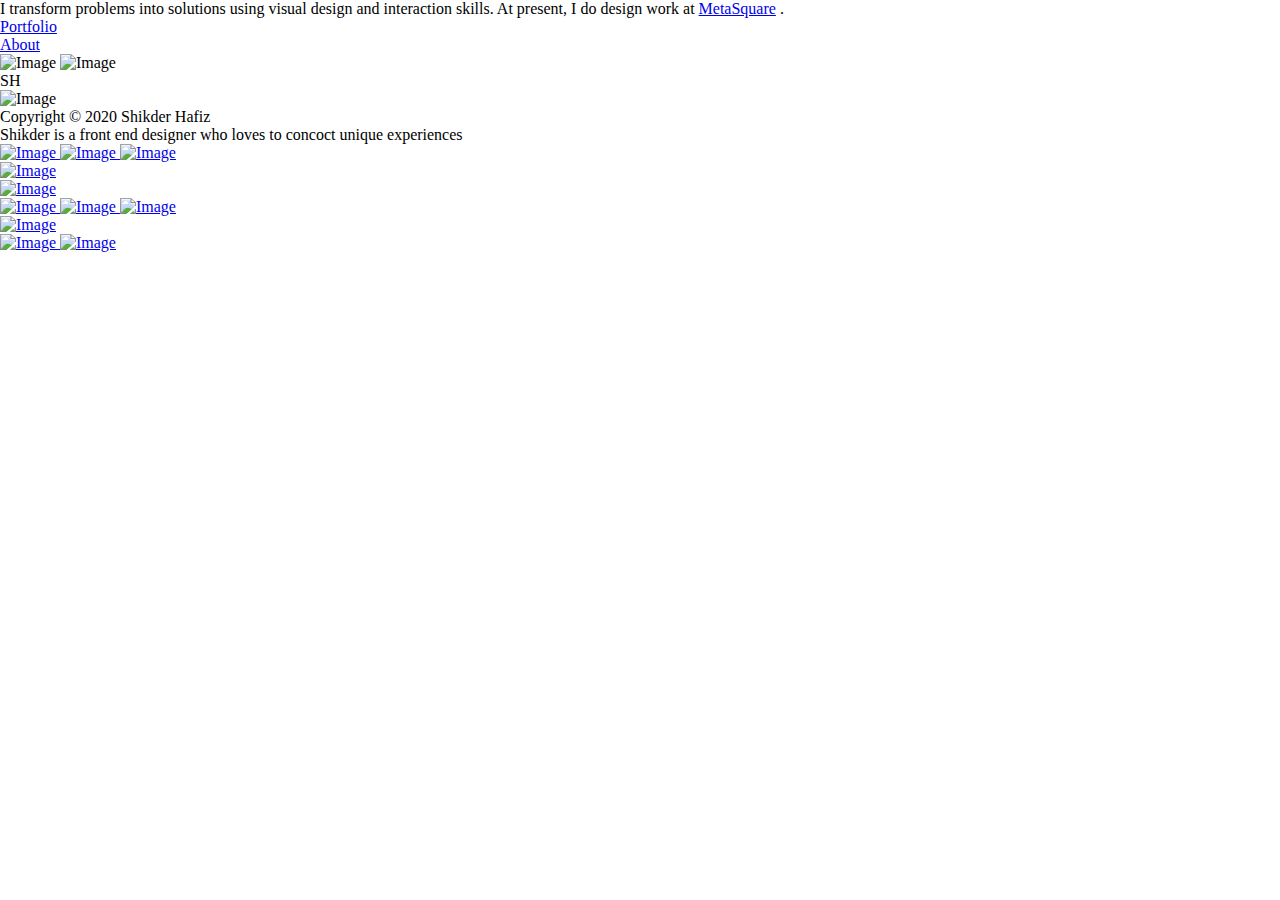
==== index.html @ 4cfbbdd0 "added favicon" ====
<!DOCTYPE html>
<html>
    <head>
        <link type="image/png" href="./img/shlogo.png" rel="shortcut icon"/>
        <title>Shikder Hafiz</title>
        <meta charset="utf-8"/>
        <meta content="width=1440, maximum-scale=1.0" name="viewport"/>
        <link href="./css/aboutMe.css" rel="stylesheet" type="text/css"/>
        <meta content="AnimaApp.com - Design to code, Automated." name="author"/>
    </head>
    <body style="margin: 0;
 background: rgba(255, 255, 255, 1.0);">
        <input id="anPageName" name="page" type="hidden" value="aboutme"/>
        <div class="aboutme anima-word-break ">
            <div style="width: 1440px; height: 100%; position:relative; margin:auto;">
                <div class="rectangle">
                </div>
                <div class="itransformproblems">
                    <span class="span1">I transform problems into solutions using visual design and interaction skills. At present, I do design work at </span><span class="span2"> <a href="https://metasquare.com/" target="_blank">MetaSquare</a> </span><span class="span3">.</span>
                </div>
                <div class="portfolio">
                    <a href="portfolio.html">Portfolio</a>
                </div>
                <div class="about">
                    <a href="index.html">About</a>
                </div>
                <img alt="Image" anima-src="./img/portfolio-fill-30@2x.png" class="fill30" src="[data-uri]"/>
                <img alt="Image" anima-src="./img/portfolio-fill-32@2x.png" class="fill32" src="[data-uri]"/>
                <div class="logo">
                    <div class="rectangle2">
                    </div>
                    <div class="sh">
                        SH
                    </div>
                </div>
                <img alt="Image" anima-src="./img/about-me-image-1.png" class="image1" src="[data-uri]"/>
                <div class="copyright2512020shi">
                    Copyright © 2020 Shikder Hafiz
                </div>
                <div class="shikderisafronte">
                    Shikder is a front end designer who loves to concoct unique experiences
                </div>
                <div class="rectangle1">
                </div>
                <div class="linkedin">
                  <a href="https://www.linkedin.com/in/shikder-hafiz/"><img alt="Image" anima-src="./img/about-me-shape@2x.png" class="shape" src="[data-uri]"/>
                  <img alt="Image" anima-src="./img/about-me-shape-1@2x.png" class="shape1" src="[data-uri]"/>
                  <img alt="Image" anima-src="./img/about-me-shape-2@2x.png" class="shape2" src="[data-uri]"/></a>

                </div>
                <div class="github">
                    <a href="https://github.com/imajollybengali" target="_blank"><img alt="Image" anima-src="./img/about-me-shape-3@2x.png" class="shape" src="[data-uri]"/></a>
                </div>
                <div class="basketball">
                    <a href="https://dribbble.com/imajollybengali" target="_blank"><img alt="Image" anima-src="./img/about-me-shape-4@2x.png" class="shape" src="[data-uri]"/></a>
                </div>
                <div class="behancenetwork">
                    <a href="https://www.behance.net/shikderhafiz" target="_blank"><img alt="Image" anima-src="./img/about-me-shape-5@2x.png" class="shape" src="[data-uri]"/>
                    <img alt="Image" anima-src="./img/about-me-shape-6@2x.png" class="shape1" src="[data-uri]"/>
                    <img alt="Image" anima-src="./img/about-me-path@2x.png" class="path" src="[data-uri]"/></a>
                </div>
                <a href="https://www.facebook.com/shikder.g.hafiz"><img alt="Image" anima-src="./img/about-me-fill-14@2x.png" class="fill14" src="[data-uri]"/></a>
                <div class="email">

                    <a href=mailto:<shikder@metasquare.com><img alt="Image" anima-src="./img/portfolio-fill-10@2x.png" class="fill10" src="[data-uri]"/>
                    <img alt="Image" anima-src="./img/floracracy-case-study--fill-16@2x.png" class="fill16" src="[data-uri]"/></a>
                </div>
            </div>
        </div>
        <!-- Scripts -->
        <script>
            anima_isHidden = function(e) {
                if (!(e instanceof HTMLElement)) return !1;
                if (getComputedStyle(e).display == "none") return !0; else if (e.parentNode && anima_isHidden(e.parentNode)) return !0;
                return !1;
            };
            anima_loadAsyncSrcForTag = function(tag) {
                var elements = document.getElementsByTagName(tag);
                var toLoad = [];
                for (var i = 0; i < elements.length; i++) {
                    var e = elements[i];
                    var src = e.getAttribute("src");
                    var loaded = (src != undefined && src.length > 0 && src != '[data-uri]');
                    if (loaded) continue;
                    var asyncSrc = e.getAttribute("anima-src");
                    if (asyncSrc == undefined || asyncSrc.length == 0) continue;
                    if (anima_isHidden(e)) continue;
                    toLoad.push(e);
                }
                toLoad.sort(function(a, b) {
                    return anima_getTop(a) - anima_getTop(b);
                });
                for (var i = 0; i < toLoad.length; i++) {
                    var e = toLoad[i];
                    var asyncSrc = e.getAttribute("anima-src");
                    e.setAttribute("src", asyncSrc);
                }
            };
            anima_pauseHiddenVideos = function(tag) {
                var elements = document.getElementsByTagName("video");
                for (var i = 0; i < elements.length; i++) {
                    var e = elements[i];
                    var isPlaying = !!(e.currentTime > 0 && !e.paused && !e.ended && e.readyState > 2);
                    var isHidden = anima_isHidden(e);
                    if (!isPlaying && !isHidden && e.getAttribute("autoplay") == "autoplay") {
                        e.play();
                    } else if (isPlaying && isHidden) {
                        e.pause();
                    }
                }
            };
            anima_loadAsyncSrc = function(tag) {
                anima_loadAsyncSrcForTag("img");
                anima_loadAsyncSrcForTag("iframe");
                anima_loadAsyncSrcForTag("video");
                anima_pauseHiddenVideos();
            };
            var anima_getTop = function(e) {
                var top = 0;
                do {
                    top += e.offsetTop || 0;
                    e = e.offsetParent;
                } while (e);
                return top;
            };
            anima_loadAsyncSrc();
            anima_old_onResize = window.onresize;
            anima_new_onResize = undefined;
            anima_updateOnResize = function() {
                if (anima_new_onResize == undefined || window.onresize != anima_new_onResize) {
                    anima_new_onResize = function(x) {
                        if (anima_old_onResize != undefined) anima_old_onResize(x);
                        anima_loadAsyncSrc();
                    };
                    window.onresize = anima_new_onResize;
                    setTimeout(function() {
                        anima_updateOnResize();
                    }, 3000);
                }
            };
            anima_updateOnResize();
            setTimeout(function() {
                anima_loadAsyncSrc();
            }, 200);
        </script>
        <!-- End of Scripts -->
    </body>
</html>
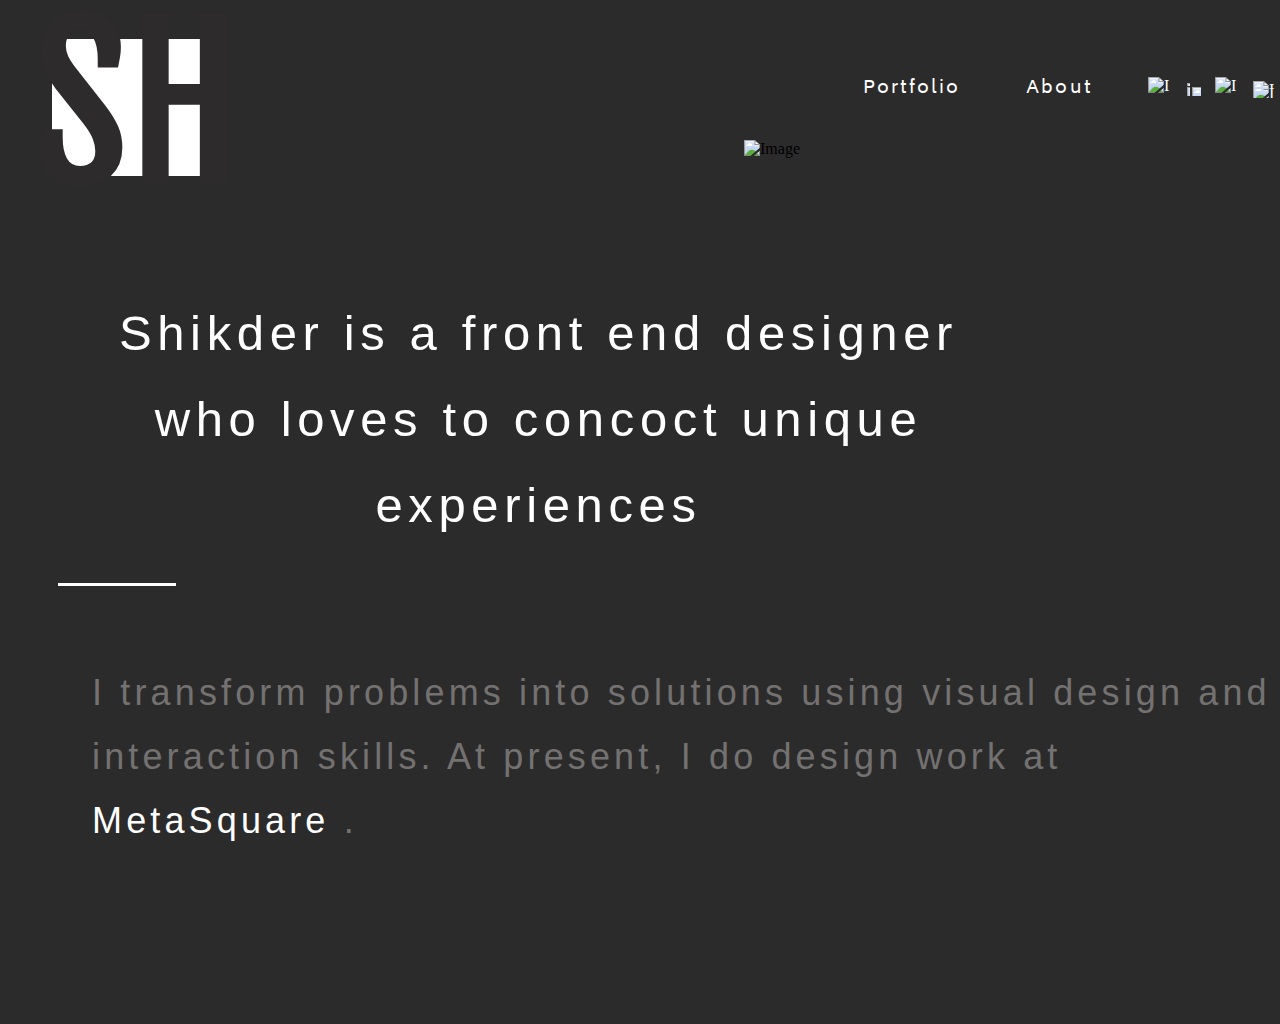
==== commit c5ec38ed: "Updated logo links" ====
--- a/index.html
+++ b/index.html
@@ -29,9 +29,9 @@
                 <div class="logo">
                     <div class="rectangle2">
                     </div>
-                    <div class="sh">
-                        SH
-                    </div>
+                    <a href="index.html"><div class="sh">
+                         SH
+                    </div></a>
                 </div>
                 <img alt="Image" anima-src="./img/about-me-image-1.png" class="image1" src="[data-uri]"/>
                 <div class="copyright2512020shi">
--- a/css/aboutMe.css
+++ b/css/aboutMe.css
@@ -0,0 +1,536 @@
+@import url('https://fonts.googleapis.com/css?family=Just+Me+Again+Down+Here:400|Paprika:400|Fjalla+One:400|Biryani:400,700');
+
+@font-face {
+                          font-family: "Biryani-Black";
+                          src: url('../fonts/Biryani-Black.ttf') format("truetype");
+                        }
+
+.aboutme {
+  width               : 100%;
+  min-width           : 1440px;
+  height              : 100vh;
+  min-height          : 1024px;
+  position            : relative;
+  overflow            : hidden;
+  margin              : 0px;
+  -webkit-font-smoothing: antialiased;
+  -moz-osx-font-smoothing: grayscale;
+  background-color    : rgba(255, 255, 255, 1.0);
+  opacity             : 1.0;
+}
+a {
+  text-decoration     : none;
+}
+a {
+    color: #FFFFFF;
+    text-decoration: none;
+}
+a:visited {
+    color: #FFFFFF;
+}
+
+a:hover
+{
+     color:inherit;
+     text-decoration:none;
+     cursor:pointer;
+}
+div {
+  -webkit-text-size-adjust: none;
+}
+.anima-full-width-a {
+  width               : 100%;
+}
+.anima-full-height-a {
+  height              : 100%;
+}
+div {
+  -webkit-text-size-adjust: none;
+}
+.aboutme .rectangle {
+  background-color    : rgba(44, 43, 43, 1.0);
+  top                 : 0px;
+  height              : 1024px;
+  width               : 1440px;
+  position            : absolute;
+  margin              : 0;
+  left                : 0px;
+  transform           : rotate(0deg);
+  opacity             : 1.0;
+}
+.aboutme .itransformproblems {
+  background-color    : rgba(255,255,255,0.0);
+  top                 : 661px;
+  height              : auto;
+  width               : 1191px;
+  position            : absolute;
+  margin              : 0;
+  left                : 92px;
+  transform           : rotate(0deg);
+  opacity             : 1.0;
+  font-family         : "Biryani-Black", Helvetica, Arial, serif;
+  font-size           : 36.0px;
+  color               : rgba(116, 113, 113, 1.0);
+  text-align          : left;
+  letter-spacing      : 4.14px;
+  line-height         : 64.0px;
+}
+.aboutme .itransformproblems .span1 {
+
+}
+.aboutme .itransformproblems .span2 {
+  color               : rgba(28, 28, 28, 1.0);
+}
+.aboutme .itransformproblems .span3 {
+
+}
+.aboutme .portfolio {
+  background-color    : rgba(255,255,255,0.0);
+  top                 : 73px;
+  height              : auto;
+  width               : 121px;
+  position            : absolute;
+  margin              : 0;
+  left                : 851px;
+  transform           : rotate(0deg);
+  opacity             : 1.0;
+  font-family         : "Biryani", Helvetica, Arial, serif;
+  font-weight         : 400;
+  font-style          : normal;
+  font-size           : 18.0px;
+  color               : rgba(229, 226, 226, 1.0);
+  text-align          : center;
+  letter-spacing      : 2.07px;
+  line-height         : 32.0px;
+}
+.aboutme .about {
+  background-color    : rgba(255,255,255,0.0);
+  top                 : 73px;
+  height              : auto;
+  width               : 83px;
+  position            : absolute;
+  margin              : 0;
+  left                : 1018px;
+  transform           : rotate(0deg);
+  opacity             : 1.0;
+  font-family         : "Biryani", Helvetica, Arial, serif;
+  font-weight         : 400;
+  font-style          : normal;
+  font-size           : 18.0px;
+  color               : rgba(229, 226, 226, 1.0);
+  text-align          : center;
+  letter-spacing      : 2.07px;
+  line-height         : 32.0px;
+}
+.aboutme .fill30 {
+  background-color    : rgba(255,255,255,0.0);
+  top                 : 83px;
+  height              : 5px;
+  width               : 7px;
+  position            : absolute;
+  margin              : 0;
+  left                : 1376px;
+  transform           : rotate(0deg);
+  opacity             : 1.0;
+}
+.aboutme .fill32 {
+  background-color    : rgba(255,255,255,0.0);
+  top                 : 90px;
+  height              : 6px;
+  width               : 5px;
+  position            : absolute;
+  margin              : 0;
+  left                : 1377px;
+  transform           : rotate(0deg);
+  opacity             : 1.0;
+}
+.aboutme .logo {
+  background-color    : rgba(255,255,255,0.0);
+  top                 : -26px;
+  height              : 263px;
+  width               : 211px;
+  position            : absolute;
+  margin              : 0;
+  left                : 33px;
+  transform           : rotate(0deg);
+  opacity             : 1.0;
+}
+.aboutme .logo .rectangle2 {
+  background-color    : rgba(255, 255, 255, 1.0);
+  top                 : 65px;
+  height              : 137px;
+  width               : 173px;
+  position            : absolute;
+  margin              : 0;
+  left                : 19px;
+  transform           : rotate(0deg);
+  opacity             : 1.0;
+}
+.aboutme .logo .sh {
+  background-color    : rgba(255,255,255,0.0);
+  top                 : 1px;
+  height              : auto;
+  width               : 211px;
+  position            : absolute;
+  margin              : 0;
+  left                : 0px;
+  transform           : rotate(0deg);
+  opacity             : 1.0;
+  font-family         : "Fjalla One", Helvetica, Arial, serif;
+  font-weight         : 400;
+  font-style          : normal;
+  font-size           : 208.12px;
+  color               : rgba(45, 43, 43, 1.0);
+  text-align          : left;
+  line-height         : 262.0px;
+}
+.aboutme .image1 {
+  background-color    : rgba(255,255,255,0.0);
+  top                 : 140px;
+  height              : 522px;
+  width               : 664px;
+  position            : absolute;
+  margin              : 0;
+  left                : 744px;
+  transform           : rotate(0deg);
+  opacity             : 1.0;
+}
+.aboutme .copyright2512020shi {
+  background-color    : rgba(255,255,255,0.0);
+  top                 : 10276px;
+  height              : auto;
+  width               : auto;
+  position            : absolute;
+  margin              : 0;
+  left                : 379px;
+  transform           : rotate(0deg);
+  opacity             : 1.0;
+  font-family         : "Biryani", Helvetica, Arial, serif;
+  font-weight         : 700;
+  font-style          : normal;
+  font-size           : 36.0px;
+  color               : rgba(97, 97, 97, 1.0);
+  text-align          : left;
+  letter-spacing      : 4.14px;
+  line-height         : 64.0px;
+}
+.aboutme .shikderisafronte {
+  background-color    : rgba(255,255,255,0.0);
+  top                 : 290px;
+  height              : auto;
+  width               : 963px;
+  position            : absolute;
+  margin              : 0;
+  left                : 57px;
+  transform           : rotate(0deg);
+  opacity             : 1.0;
+  font-family         : "Biryani-Black", Helvetica, Arial, serif;
+  font-size           : 49.0px;
+  color               : rgba(255, 255, 255, 1.0);
+  text-align          : center;
+  letter-spacing      : 5.63px;
+  line-height         : 86.0px;
+}
+.aboutme .rectangle1 {
+  background-color    : rgba(255, 255, 255, 1.0);
+  top                 : 583px;
+  height              : 3px;
+  width               : 118px;
+  position            : absolute;
+  margin              : 0;
+  left                : 58px;
+  transform           : rotate(0deg);
+  opacity             : 1.0;
+}
+.aboutme .linkedin {
+  background-color    : rgba(255,255,255,0.0);
+  top                 : 83px;
+  height              : 13px;
+  width               : 14px;
+  position            : absolute;
+  margin              : 0;
+  left                : 1187px;
+  transform           : rotate(0deg);
+  opacity             : 1.0;
+}
+.aboutme .linkedin .shape {
+  background-color    : rgba(255,255,255,0.0);
+  top                 : 4px;
+  height              : 9px;
+  width               : 3px;
+  position            : absolute;
+  margin              : 0;
+  left                : 0px;
+  transform           : rotate(0deg);
+  opacity             : 1.0;
+}
+.aboutme .linkedin .shape1 {
+  background-color    : rgba(255,255,255,0.0);
+  top                 : 4px;
+  height              : 9px;
+  width               : 9px;
+  position            : absolute;
+  margin              : 0;
+  left                : 5px;
+  transform           : rotate(0deg);
+  opacity             : 1.0;
+}
+.aboutme .linkedin .shape2 {
+  background-color    : rgba(255,255,255,0.0);
+  top                 : 0px;
+  height              : 3px;
+  width               : 3px;
+  position            : absolute;
+  margin              : 0;
+  left                : 0px;
+  transform           : rotate(0deg);
+  opacity             : 1.0;
+}
+.aboutme .github {
+  background-color    : rgba(255,255,255,0.0);
+  top                 : 77px;
+  height              : 24px;
+  width               : 25px;
+  position            : absolute;
+  margin              : 0;
+  left                : 1148px;
+  transform           : rotate(0deg);
+  opacity             : 1.0;
+}
+.aboutme .github .shape {
+  background-color    : rgba(255,255,255,0.0);
+  top                 : 0px;
+  height              : 24px;
+  width               : 25px;
+  position            : absolute;
+  margin              : 0;
+  left                : 0px;
+  transform           : rotate(0deg);
+  opacity             : 1.0;
+}
+.aboutme .basketball {
+  background-color    : rgba(255,255,255,0.0);
+  top                 : 77px;
+  height              : 24px;
+  width               : 24px;
+  position            : absolute;
+  margin              : 0;
+  left                : 1215px;
+  transform           : rotate(0deg);
+  opacity             : 1.0;
+}
+.aboutme .basketball .shape {
+  background-color    : rgba(255,255,255,0.0);
+  top                 : 0px;
+  height              : 24px;
+  width               : 24px;
+  position            : absolute;
+  margin              : 0;
+  left                : 0px;
+  transform           : rotate(0deg);
+  opacity             : 1.0;
+}
+.aboutme .behancenetwork {
+  background-color    : rgba(255,255,255,0.0);
+  top                 : 84px;
+  height              : 10px;
+  width               : 17px;
+  position            : absolute;
+  margin              : 0;
+  left                : 1293px;
+  transform           : rotate(0deg);
+  opacity             : 1.0;
+}
+.aboutme .behancenetwork .shape {
+  background-color    : rgba(255,255,255,0.0);
+  top                 : 0px;
+  height              : 10px;
+  width               : 8px;
+  position            : absolute;
+  margin              : 0;
+  left                : 0px;
+  transform           : rotate(0deg);
+  opacity             : 1.0;
+}
+.aboutme .behancenetwork .shape1 {
+  background-color    : rgba(255,255,255,0.0);
+  top                 : 2px;
+  height              : 8px;
+  width               : 7px;
+  position            : absolute;
+  margin              : 0;
+  left                : 10px;
+  transform           : rotate(0deg);
+  opacity             : 1.0;
+}
+.aboutme .behancenetwork .path {
+  background-color    : rgba(255,255,255,0.0);
+  top                 : 0px;
+  height              : 1px;
+  width               : 5px;
+  position            : absolute;
+  margin              : 0;
+  left                : 10px;
+  transform           : rotate(0deg);
+  opacity             : 1.0;
+}
+.aboutme .fill14 {
+  background-color    : rgba(255,255,255,0.0);
+  top                 : 75px;
+  height              : 27px;
+  width               : 14px;
+  position            : absolute;
+  margin              : 0;
+  left                : 1323px;
+  transform           : rotate(0deg);
+  opacity             : 1.0;
+}
+.aboutme .email {
+  background-color    : rgba(255,255,255,0.0);
+  top                 : 81px;
+  height              : 17px;
+  width               : 26px;
+  position            : absolute;
+  margin              : 0;
+  left                : 1253px;
+  transform           : rotate(0deg);
+  opacity             : 1.0;
+}
+.aboutme .email .fill10 {
+  background-color    : rgba(255,255,255,0.0);
+  top                 : 4px;
+  height              : 13px;
+  width               : 26px;
+  position            : absolute;
+  margin              : 0;
+  left                : 0px;
+  transform           : rotate(0deg);
+  opacity             : 1.0;
+}
+.aboutme .email .fill16 {
+  background-color    : rgba(255,255,255,0.0);
+  top                 : 0px;
+  height              : 8px;
+  width               : 26px;
+  position            : absolute;
+  margin              : 0;
+  left                : 0px;
+  transform           : rotate(0deg);
+  opacity             : 1.0;
+}
+/* .anima-animate-appear prefix for appear animations */
+.anima-animate-appear {
+  opacity             : 0;
+  display             : block;
+  -webkit-animation   : anima-reveal 0.3s ease-in-out 1 normal forwards;
+  -moz-animation      : anima-reveal 0.3s ease-in 1 normal forwards;
+  -o-animation        : anima-reveal 0.3s ease-in-out 1 normal forwards;
+  animation           : anima-reveal 0.3s ease-in-out 1 normal forwards;
+}
+.anima-animate-disappear {
+  opacity             : 1;
+  display             : block;
+  -webkit-animation   : anima-reveal 0.3s ease-in-out 1 reverse forwards;
+  -moz-animation      : anima-reveal 0.3s ease-in 1 normal forwards;
+  -o-animation        : anima-reveal 0.3s ease-in-out 1 reverse forwards;
+  animation           : anima-reveal 0.3s ease-in-out 1 reverse forwards;
+}
+.anima-animate-nodelay {
+  -webkit-animation-delay: 0;
+  -moz-animation-delay: 0;
+  -o-animation-delay  : 0;
+  animation-delay     : 0;
+}
+@-webkit-keyframes anima-reveal {
+  0%
+
+  {
+      opacity: 0;
+    }
+
+
+  100%
+
+  {
+      opacity: 1;
+    }
+}
+@-moz-keyframes anima-reveal {
+  0%
+
+  {
+      opacity: 0;
+    }
+
+
+  100%
+
+  {
+      opacity: 1;
+    }
+}
+@-o-keyframes anima-reveal {
+  0%
+
+  {
+      opacity: 0;
+    }
+
+
+  100%
+
+  {
+      opacity: 1;
+    }
+}
+@keyframes anima-reveal {
+  0%
+
+  {
+      opacity: 0;
+    }
+
+
+  100%
+
+  {
+      opacity: 1;
+    }
+}
+.anima-component-wrapper,
+.anima-component-wrapper * {
+  pointer-events      : none;
+}
+.anima-component-wrapper a *,
+.anima-component-wrapper a,
+.anima-component-wrapper input,
+.anima-component-wrapper video,
+.anima-component-wrapper iframe,
+.anima-listeners-active,
+.anima-listeners-active * {
+  pointer-events      : auto;
+}
+.anima-hidden,
+.anima-hidden * {
+  visibility          : hidden;
+  pointer-events      : none;
+}
+.anima-smart-layers-pointers,
+.anima-smart-layers-pointers * {
+  pointer-events      : auto;
+  visibility          : visible;
+}
+.anima-component-wrapper.anima-not-ready,
+.anima-component-wrapper.anima-not-ready * {
+  visibility          : hidden !important;
+}
+.anima-listeners-active-click,
+.anima-listeners-active-click * {
+  cursor              : pointer;
+}
+.anima-word-break {
+  overflow-wrap       : break-word;
+  word-wrap           : break-word;
+  word-break          : break-all;
+  word-break          : break-word;
+}
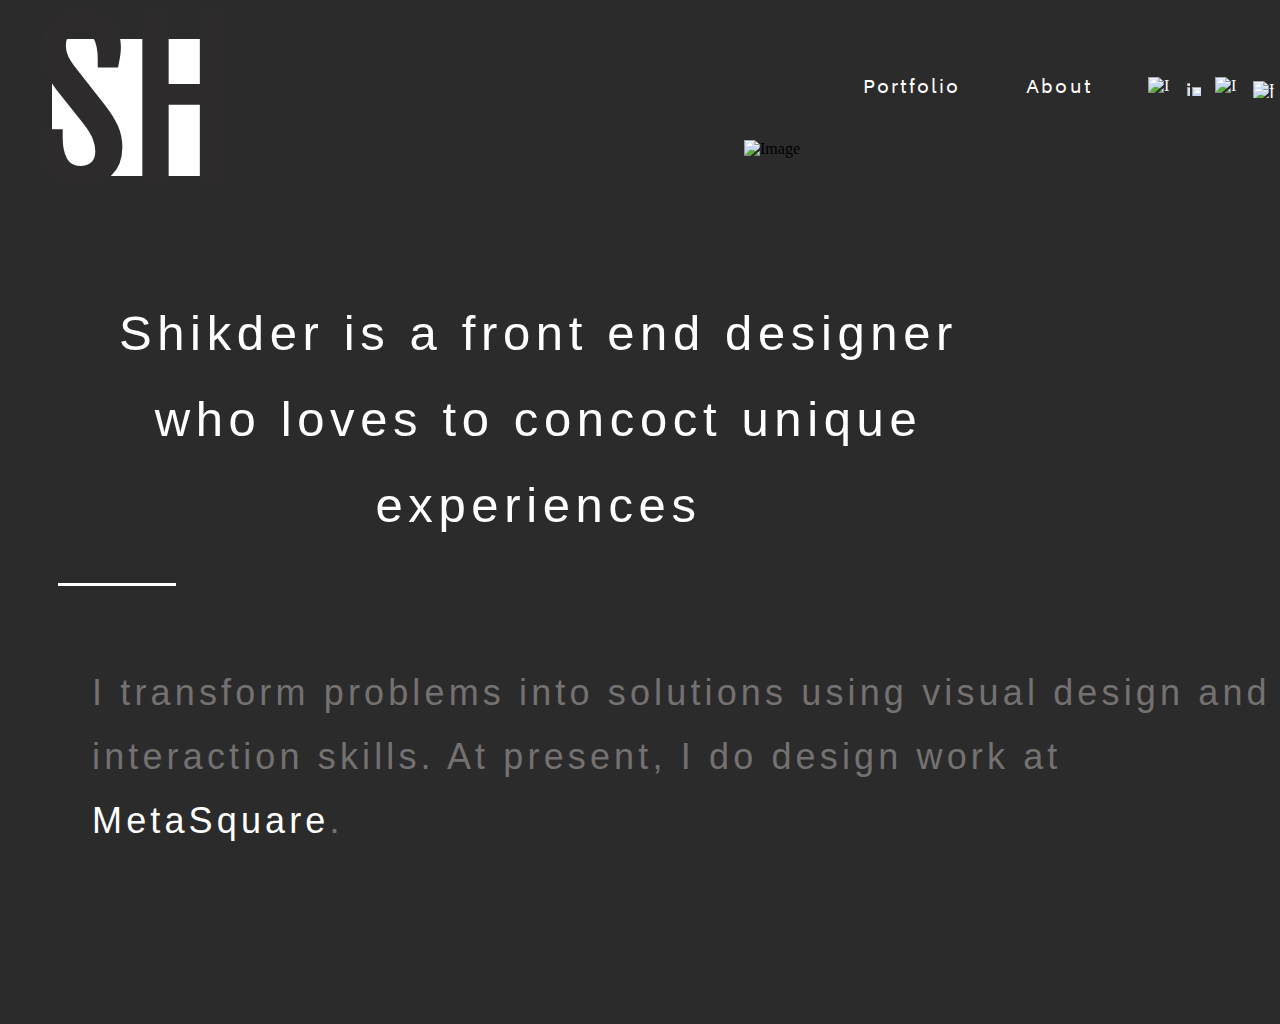
==== commit 37bd36ff: "updated links" ====
--- a/index.html
+++ b/index.html
@@ -16,7 +16,7 @@
                 <div class="rectangle">
                 </div>
                 <div class="itransformproblems">
-                    <span class="span1">I transform problems into solutions using visual design and interaction skills. At present, I do design work at </span><span class="span2"> <a href="https://metasquare.com/" target="_blank">MetaSquare</a> </span><span class="span3">.</span>
+                    <span class="span1">I transform problems into solutions using visual design and interaction skills. At present, I do design work at </span><span class="span2"> <a href="https://metasquare.com/" target="_blank">MetaSquare</a></span><span class="span3">.</span>
                 </div>
                 <div class="portfolio">
                     <a href="portfolio.html">Portfolio</a>
--- a/css/aboutMe.css
+++ b/css/aboutMe.css
@@ -68,7 +68,7 @@
   left                : 92px;
   transform           : rotate(0deg);
   opacity             : 1.0;
-  font-family         : "Biryani-Black", Helvetica, Arial, serif;
+  font-family         : "Biryani Regular", Helvetica, Arial, serif;
   font-size           : 36.0px;
   color               : rgba(116, 113, 113, 1.0);
   text-align          : left;
@@ -183,6 +183,7 @@
   color               : rgba(45, 43, 43, 1.0);
   text-align          : left;
   line-height         : 262.0px;
+
 }
 .aboutme .image1 {
   background-color    : rgba(255,255,255,0.0);
